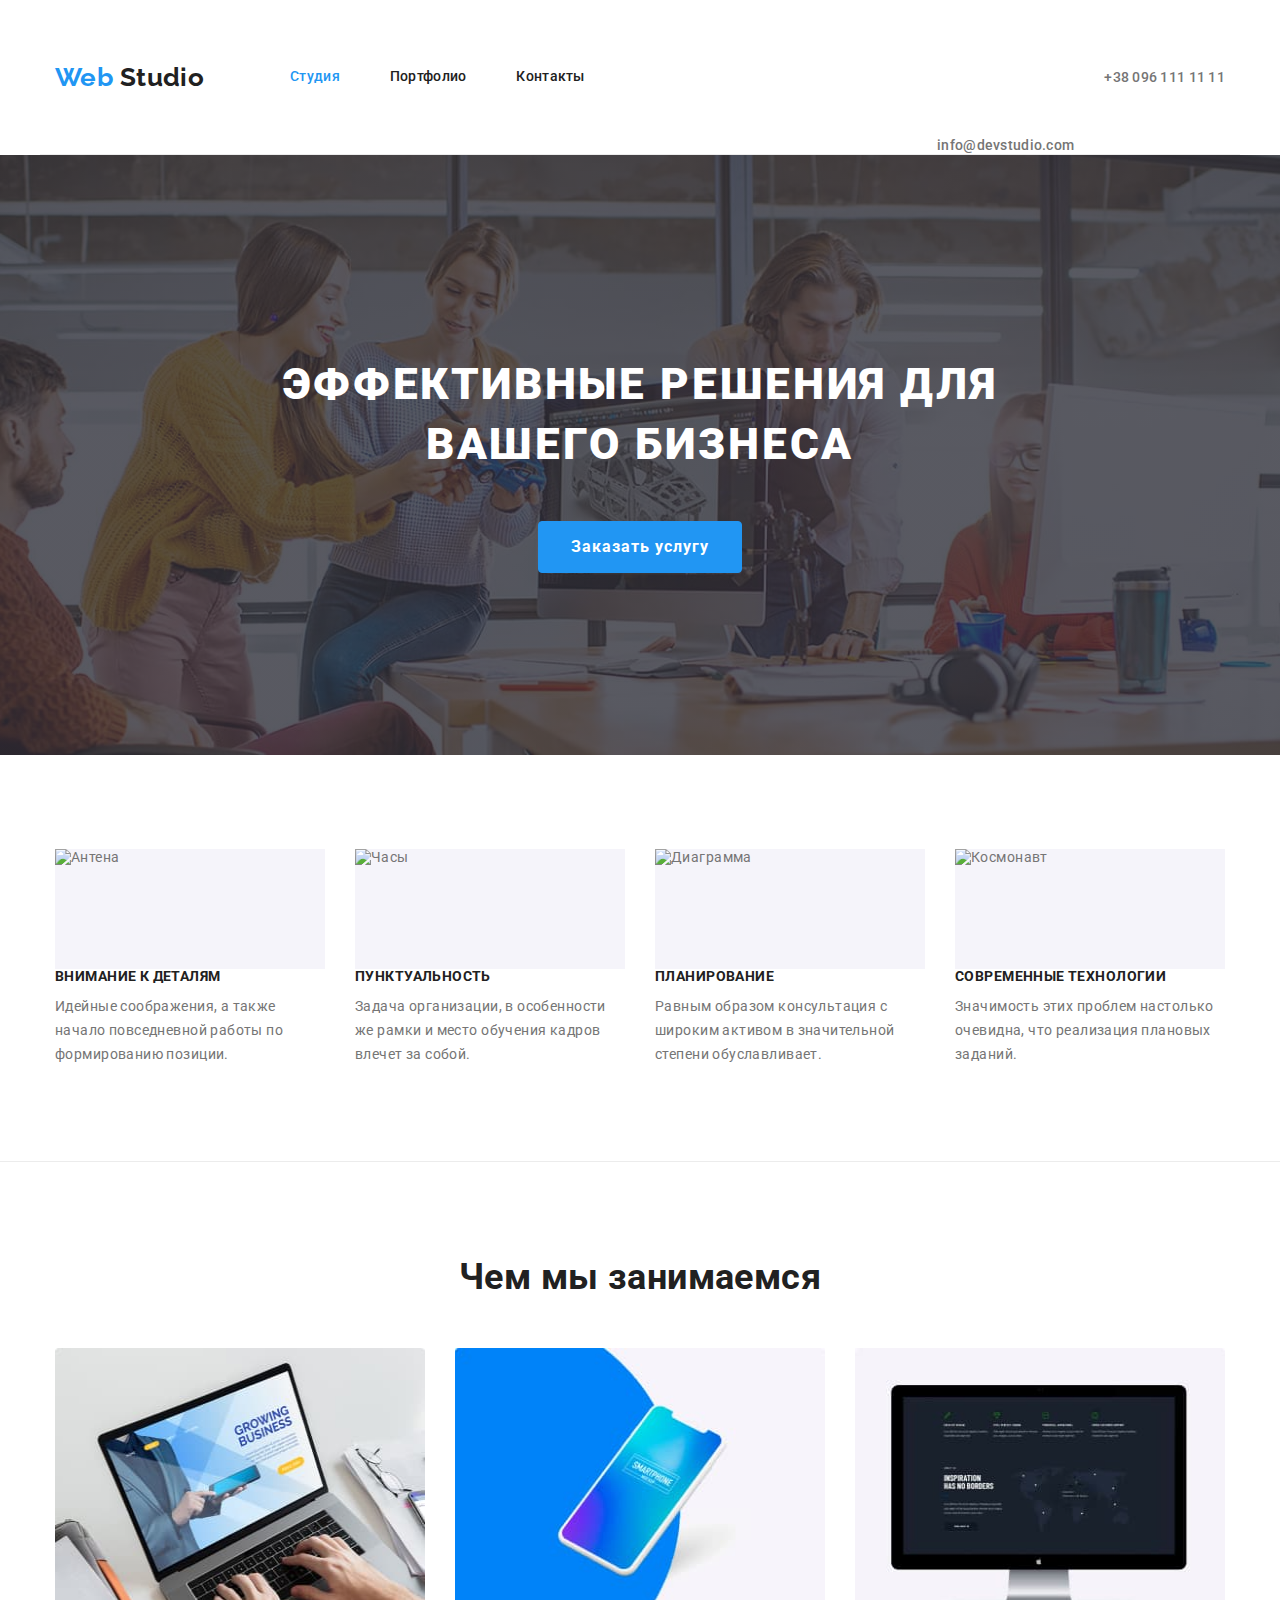
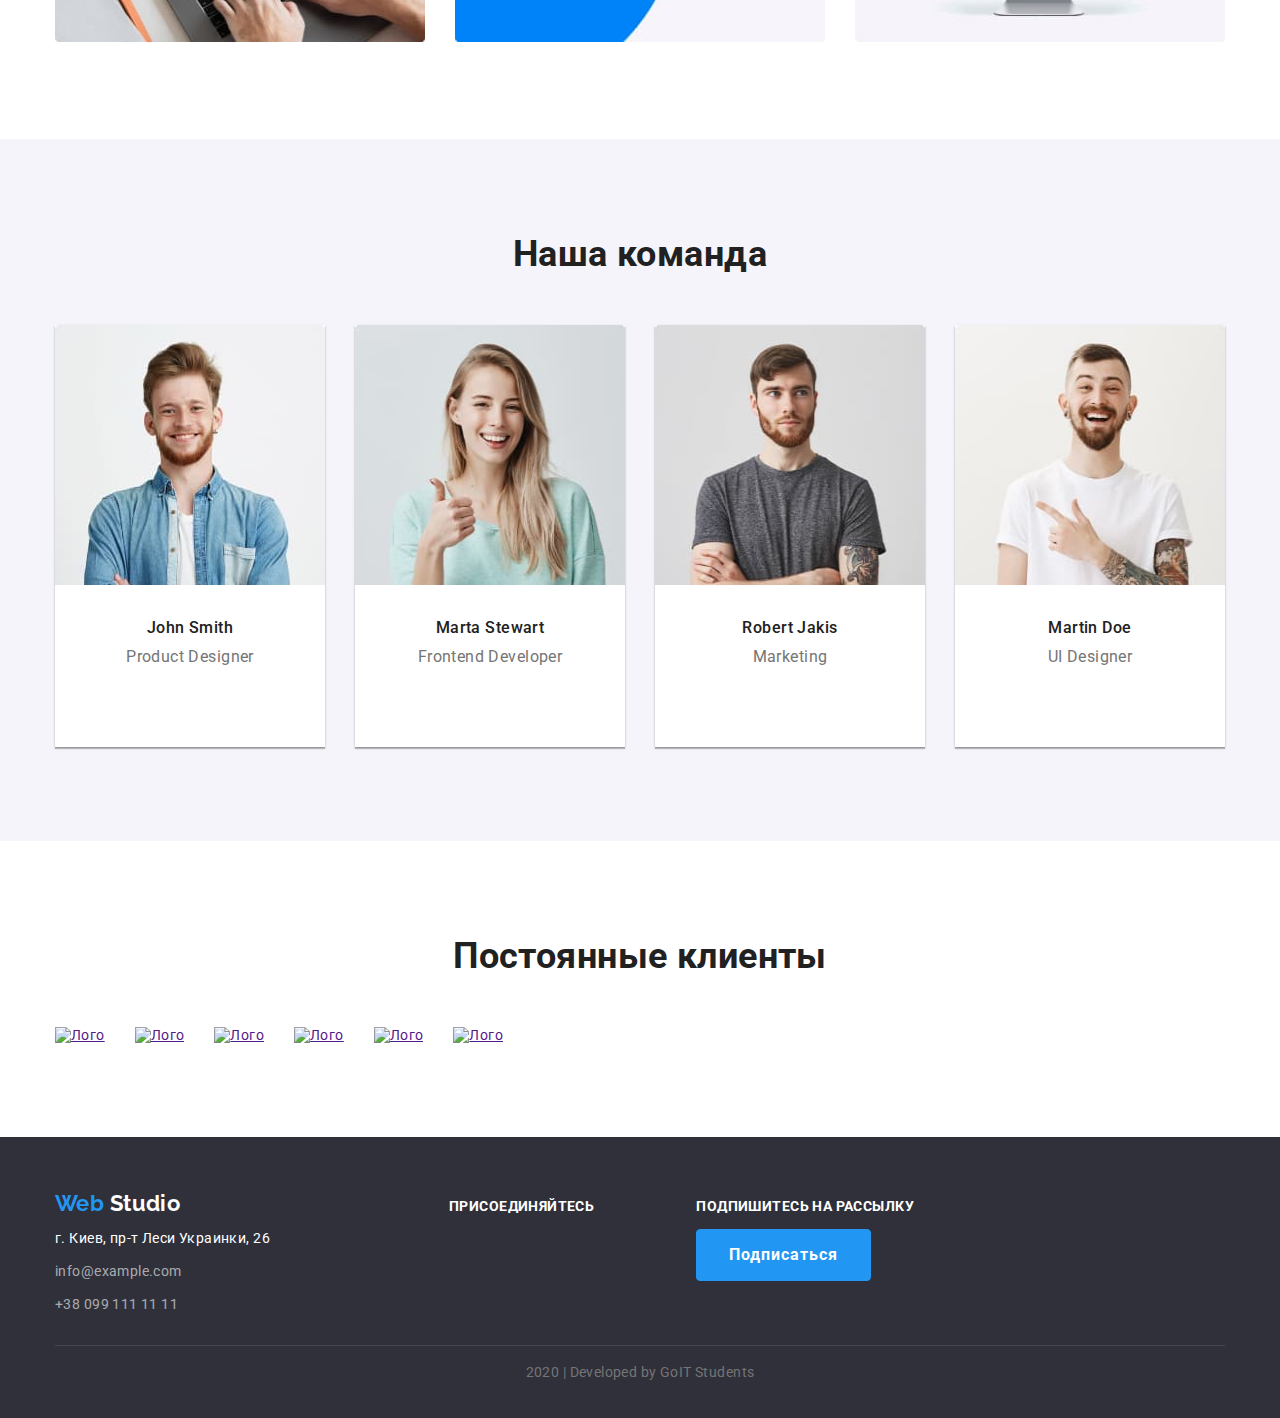
==== index.html @ cd318f15 "dead-end" ====
<!DOCTYPE html>
<html lang="ru">
  <head>
    <meta charset="UTF-8" />
    <meta name="viewport" content="width=device-width, initial-scale=1.0" />
    <title>Document</title>
    <link
      href="https://fonts.googleapis.com/css2?family=Raleway:wght@700&family=Roboto:wght@400;500;700&display=swap"
      rel="stylesheet"
    />
    <link
      rel="stylesheet"
      href="https://cdnjs.cloudflare.com/ajax/libs/modern-normalize/0.6.0/modern-normalize.min.css"
    />
    <link rel="stylesheet" href="./css/styles.css" />
  </head>
  <body>
    <!--Header-->
    <header>
      <div class="container">
        <nav class="site-nav">
          <a class="logo" href="#" lang="en"
            ><span class="logo-accent">Web</span> Studio</a
          >
          <ul class="header-list">
            <li><a href="./index.html" class="link current">Студия</a></li>
            <li><a href="./portfolio.html" class="link">Портфолио</a></li>
            <li><a href="#" class="link">Контакты</a></li>
          </ul>
        </nav>
        <ul class="header-info">
          <li>
            <svg class="info-img">
              <use href="./images/sprite#envelope"></use>
            </svg>
            <a href="mailto:info@devstudio.com" class="link-info"
              >info@devstudio.com</a
            >
          </li>
          <li>
            <a href="tel:+380961111111" class="link-info">
              +38 096 111 11 11
            </a>
          </li>
        </ul>
      </div>
    </header>
    <main>
      <!--Hero-->
      <div class="overlay">
        <section class="hero">
          <h1 class="hero-title">эффективные решения для вашего бизнеса</h1>
          <a href="#" class="button">Заказать услугу</a>
        </section>
      </div>
      <!--Advantages-->
      <section class="section border-bottom">
        <div class="container">
          <ul class="advantage-list">
            <li class="advantage-item">
              <div class="advantage-frame">
                <img
                  src="./images/antenna.svg"
                  alt="Антена"
                  class="advantage-img"
                />
              </div>
              <h3 class="advantage-title">Внимание к деталям</h3>
              <p class="advantage-text">
                Идейные соображения, а также начало повседневной работы по
                формированию позиции.
              </p>
            </li>
            <li class="advantage-item">
              <div class="advantage-frame">
                <img
                  src="./images/clock.svg"
                  alt="Часы"
                  class="advantage-img"
                />
              </div>
              <h3 class="advantage-title">Пунктуальность</h3>
              <p class="advantage-text">
                Задача организации, в особенности же рамки и место обучения
                кадров влечет за собой.
              </p>
            </li>
            <li class="advantage-item">
              <div class="advantage-frame">
                <img
                  src="./images/diagram.svg"
                  alt="Диаграмма"
                  class="advantage-img"
                />
              </div>
              <h3 class="advantage-title">Планирование</h3>
              <p class="advantage-text">
                Равным образом консультация с широким активом в значительной
                степени обуславливает.
              </p>
            </li>
            <li class="advantage-item">
              <div class="advantage-frame">
                <img
                  src="./images/astronaut.svg"
                  alt="Космонавт"
                  class="advantage-img"
                />
              </div>
              <h3 class="advantage-title">Современные технологии</h3>
              <p class="advantage-text">
                Значимость этих проблем настолько очевидна, что реализация
                плановых заданий.
              </p>
            </li>
          </ul>
        </div>
      </section>
      <!--Acivity-->
      <section class="section">
        <div class="container">
          <h2 class="activity-main-title">Чем мы занимаемся</h2>
          <ul class="activity-list">
            <li class="activity-item">
              <img
                src="./images/desktop.jpg"
                alt="Ноутбук"
                height="294"
                width="370"
              />
              <!-- <h3 class="activity-title">Десктопные приложения</h3> -->
            </li>
            <li class="activity-item">
              <img
                src="./images/mobile.jpg"
                alt="Телефон"
                height="294"
                width="370"
              />
              <!-- <h3 class="activity-title">Мобильные приложения</h3> -->
            </li>
            <li class="activity-item">
              <img
                src="./images/design.jpg"
                alt="Рабочий Стол"
                height="294"
                width="370"
              />
              <!-- <h3 class="activity-title">Дизайнерские решения</h3> -->
            </li>
          </ul>
        </div>
      </section>
      <!--Team-->
      <section class="section team">
        <div class="container">
          <h2 class="team-title">Наша команда</h2>
          <ul class="team-list">
            <li class="team-item">
              <img
                src="./images/john.jpg"
                alt="John Smith"
                height="260"
                width="278"
                class="team-img"
              />
              <h3 class="team-name">John Smith</h3>
              <p class="team-profession" lang="en">Product Designer</p>
              <ul class="social-list">
                <li class="social-item">
                  <a href="#" aria-label="Instagram"
                    ><img src="./images/instagram.svg" alt=""
                  /></a>
                </li>
                <li class="social-item">
                  <a href="#" aria-label="Twitter"
                    ><img src="./images/twitter.svg" alt=""
                  /></a>
                </li>
                <li class="social-item">
                  <a href="#" aria-label="Facebook"
                    ><img src="./images/facebook.svg" alt=""
                  /></a>
                </li>
                <li class="social-item">
                  <a href="#" aria-label="LimkedIn"
                    ><img src="./images/linkedin.svg" alt=""
                  /></a>
                </li>
              </ul>
            </li>
            <li class="team-item">
              <img
                src="./images/marta.jpg"
                alt="Marta Stewart"
                height="260"
                width="278"
                class="team-img"
              />
              <h3 class="team-name">Marta Stewart</h3>
              <p class="team-profession" lang="en">Frontend Developer</p>
              <ul class="social-list">
                <li class="social-item">
                  <a href="#" aria-label="Instagram"
                    ><img src="./images/instagram.svg" alt=""
                  /></a>
                </li>
                <li class="social-item">
                  <a href="#" aria-label="Twitter"
                    ><img src="./images/twitter.svg" alt=""
                  /></a>
                </li>
                <li class="social-item">
                  <a href="#" aria-label="Facebook"
                    ><img src="./images/facebook.svg" alt=""
                  /></a>
                </li>
                <li class="social-item">
                  <a href="#" aria-label="LimkedIn"
                    ><img src="./images/linkedin.svg" alt=""
                  /></a>
                </li>
              </ul>
            </li>
            <li class="team-item">
              <img
                src="./images/robert.jpg"
                alt="Robert Jakis"
                height="260"
                width="278"
                class="team-img"
              />
              <h3 class="team-name">Robert Jakis</h3>
              <p class="team-profession" lang="en">Marketing</p>
              <ul class="social-list">
                <li class="social-item">
                  <a href="#" aria-label="Instagram"
                    ><img src="./images/instagram.svg" alt=""
                  /></a>
                </li>
                <li class="social-item">
                  <a href="#" aria-label="Twitter"
                    ><img src="./images/twitter.svg" alt=""
                  /></a>
                </li>
                <li class="social-item">
                  <a href="#" aria-label="Facebook"
                    ><img src="./images/facebook.svg" alt=""
                  /></a>
                </li>
                <li class="social-item">
                  <a href="#" aria-label="LimkedIn"
                    ><img src="./images/linkedin.svg" alt=""
                  /></a>
                </li>
              </ul>
            </li>
            <li class="team-item">
              <img
                src="./images/martin.jpg"
                alt="Martin Doe"
                height="260"
                width="278"
                class="team-img"
              />
              <h3 class="team-name">Martin Doe</h3>
              <p class="team-profession" lang="en">UI Designer</p>
              <ul class="social-list">
                <li class="social-item">
                  <a href="#" aria-label="Instagram"
                    ><img src="./images/instagram.svg" alt=""
                  /></a>
                </li>
                <li class="social-item">
                  <a href="#" aria-label="Twitter"
                    ><img src="./images/twitter.svg" alt=""
                  /></a>
                </li>
                <li class="social-item">
                  <a href="#" aria-label="Facebook"
                    ><img src="./images/facebook.svg" alt=""
                  /></a>
                </li>
                <li class="social-item">
                  <a href="#" aria-label="LimkedIn"
                    ><img src="./images/linkedin.svg" alt=""
                  /></a>
                </li>
              </ul>
            </li>
          </ul>
        </div>
      </section>
      <!--Clients-->
      <section class="section">
        <div class="container">
          <h2 class="clients-title">Постоянные клиенты</h2>
          <ul class="client-list">
            <li class="client-item">
              <a href=""><img src="./images/client1.svg" alt="Лого" /></a>
            </li>
            <li class="client-item">
              <a href=""><img src="./images/client2.svg" alt="Лого" /></a>
            </li>
            <li class="client-item">
              <a href=""><img src="./images/client3.svg" alt="Лого" /></a>
            </li>
            <li class="client-item">
              <a href=""><img src="./images/client4.svg" alt="Лого" /></a>
            </li>
            <li class="client-item">
              <a href=""><img src="./images/client5.svg" alt="Лого" /></a>
            </li>
            <li class="client-item">
              <a href=""><img src="./images/client6.svg" alt="Лого" /></a>
            </li>
          </ul>
        </div>
      </section>
    </main>
    <!-- Footer -->
    <footer class="footer">
      <div class="container">
        <div class="footer-list">
          <div class="footer-address">
            <a class="logo-secondary" href="" lang="en"
              ><span class="logo-accent">Web</span> Studio</a
            >
            <address class="address">
              <div class="physical-address">
                г. Киев, пр-т Леси Украинки, 26
              </div>
              <div class="email-address">info@example.com</div>
              <div class="phone-address">+38 099 111 11 11</div>
            </address>
          </div>
          <div class="footer-social">
            <h3 class="social-title">присоединяйтесь</h3>
            <ul class="social-list">
              <li class="social-item">
                <a href="#" aria-label="Instagram"
                  ><img src="./images/instagram.svg" alt=""
                /></a>
              </li>
              <li class="social-item">
                <a href="#" aria-label="Twitter"
                  ><img src="./images/twitter.svg" alt=""
                /></a>
              </li>
              <li class="social-item">
                <a href="#" aria-label="Facebook"
                  ><img src="./images/facebook.svg" alt=""
                /></a>
              </li>
              <li class="social-item">
                <a href="#" aria-label="LimkedIn"
                  ><img src="./images/linkedin.svg" alt=""
                /></a>
              </li>
            </ul>
          </div>
          <div class="footer-sign">
            <p class="social-title">Подпишитесь на рассылку</p>
            <a href="#" class="button">Подписаться</a>
          </div>
        </div>
        <p>2020 | Developed by GoIT Students</p>
      </div>
    </footer>
  </body>
</html>
---- css/styles.css ----
:root {
  --primary-text-color: #757575;
  --main-title-color: #212121;
  --accent-text-color: #2196f3;
}
body {
  color: var(--primary-text-color);
  background-color: #ffffff;
  font-family: Roboto;
  font-size: 14px;
  font-weight: 400;
  letter-spacing: 0.03em;
}
ul {
  list-style: none;
  padding: 0;
  margin: 0;
}
.container {
  width: 1200px;
  padding: 0 15px;
  margin: 0 auto;
  text-align: center;
}
.section.border-bottom {
  border-bottom: 1px solid #ececec;
}
.section {
  padding-bottom: 94px;
  padding-top: 94px;
}
/* logo */
.logo {
  margin-right: 86px;
  color: var(--main-title-color);
  text-decoration: none;
  font-family: Raleway;
  font-weight: 700;
  font-size: 26px;
  line-height: 1.19;
}
.logo-secondary {
  display: block;
  margin-bottom: 10px;
  color: #ffffff;
  text-decoration: none;
  font-family: Raleway;
  font-weight: 700;
  font-size: 22px;
  line-height: 1.18;
}
.logo-accent {
  color: #2196f3;
}
/* header */
header .container {
  display: flex;
}
.site-nav {
  display: flex;
  align-items: center;
  margin-right: auto;
}
.header-list {
  display: flex;
}
.header-list li:not(:last-child) {
  margin-right: 50px;
}
.header-info {
  display: flex;
  align-items: center;
}
.header-info li:not(:last-child) {
  margin-right: 30px;
}
.info-img {
  margin-right: 10px;
}
header .link {
  display: block;
  padding: 32px 0;
  font-family: inherit;
  font-weight: 500;
  line-height: 1.14;
  letter-spacing: 0.02em;
  color: var(--main-title-color);
  text-decoration: none;
}
header .link.current {
  color: var(--accent-text-color);
}
header .link-info {
  font-family: inherit;
  font-weight: 500;
  line-height: 1.14;
  letter-spacing: 0.02em;
  color: var(--primary-text-color);
  text-decoration: none;
}
header .link:hover,
header .link:focus {
  color: var(--accent-text-color);
}
header .link-info:hover,
header .link-info:focus {
  color: var(--accent-text-color);
}
header .container {
  border-bottom: 1px solid #ececec;
}
/* footer */
.footer {
  background-color: #2f303a;
}
footer .container {
  padding-bottom: 24px;
}
.footer-list {
  display: flex;
  text-align: start;
  align-items: baseline;
  border-bottom: 1px solid rgba(255, 255, 255, 0.1);
  padding: 48px 0px 28px;
  margin-bottom: 18px;
}
.address {
  display: block;
  font-style: normal;
  font-weight: 400;
  line-height: 1.71;
  letter-spacing: 0.03em;
  color: rgba(255, 255, 255, 0.6);
}
.physical-address {
  margin-bottom: 9px;
  margin-right: 179px;
  color: #ffffff;
}
.footer-social {
  margin-right: 102px;
}
.social-title {
  font-weight: 700;
  font-size: 14px;
  line-height: 1.14;
  text-transform: uppercase;
  color: #ffffff;
}
.email-address {
  margin-bottom: 9px;
}
.social-list {
  display: flex;
  justify-content: center;
}
.social-item:not(:last-child) {
  margin-right: 10px;
}
/* Studio-page */
/* hero */
.hero {
  text-align: center;
  padding: 200px 237px;
  /* max-width: 1600px;
  height: 600px;
  background-image: linear-gradient(
      rgba(47, 48, 58, 0.8),
      rgba(47, 48, 58, 0.8)
    ),
    url('../images/hero.jpg');
  background-repeat: no-repeat;
  background-position: center;
  background-size: cover; */
}
.overlay {
  max-width: 1600px;
  height: 600px;
  background-image: linear-gradient(
      rgba(47, 48, 58, 0.8),
      rgba(47, 48, 58, 0.8)
    ),
    url('../images/hero.jpg');
  background-repeat: no-repeat;
  background-position: center;
  background-size: cover;
}
.hero-title {
  margin-top: 0;
  margin-bottom: 46px;
  font-weight: 900;
  font-size: 44px;
  line-height: 1.36;
  letter-spacing: 0.06em;
  text-transform: uppercase;
  color: #ffffff;
}
.button {
  display: inline-block;
  border-radius: 4px;
  padding: 10px 32px;

  color: #ffffff;
  background-color: var(--accent-text-color);
  border: 1px solid #2196f3;

  font-weight: 700;
  font-size: 16px;
  line-height: 30px;
  text-align: center;
  letter-spacing: 0.06em;
  text-decoration: none;
}
.button:hover,
.button:focus {
  color: var(--accent-text-color);
  background-color: #ffffff;
}
/* advantages */
.advantage-list {
  display: flex;
}
.advantage-item {
  width: calc((100%-90px) / 4);
  text-align: start;
}
.advantage-item:not(:last-child) {
  margin-right: 30px;
}
.advantage-frame {
  width: 270px;
  height: 120px;
  background: #f5f4fa;
}
.advantage-img {
  display: inline-block;
  margin-bottom: 30px;
}
.advantage-title {
  margin-top: 0;
  margin-bottom: 10px;

  font-weight: 700;
  font-size: inherit;
  line-height: 1.14;
  text-transform: uppercase;
  color: var(--main-title-color);
}
.advantage-text {
  margin-top: 0;
  margin-bottom: 0;
  line-height: 1.71;
}
.activity-main-title {
  margin-top: 0;
  margin-bottom: 50px;
  font-weight: 700;
  font-size: 36px;
  line-height: 1.17;
  text-align: center;
  color: var(--main-title-color);
}
.activity-list {
  display: flex;
}
.activity-item:not(:last-child) {
  margin-right: 30px;
}
/* .activity-title {
  font-weight: 700;
  font-size: inherit;
  line-height: 1.14;
  text-align: center;
  text-transform: uppercase;
  color: #ffffff;
} */
/* team */
.section.team {
  background-color: #f5f4fa;
}
.team-title {
  margin-top: 0;
  margin-bottom: 50px;
  font-weight: 700;
  font-size: 36px;
  line-height: 1.17;
  text-align: center;
  color: var(--main-title-color);
}
.team-list {
  display: flex;
}
.team-item {
  width: 270px;
  height: 422px;
  background: #ffffff;
  box-shadow: 0px 2px 1px rgba(0, 0, 0, 0.2), 0px 1px 1px rgba(0, 0, 0, 0.14),
    0px 1px 3px rgba(0, 0, 0, 0.12);
}
.team-item:not(:last-child) {
  margin-right: 30px;
}
.team-img {
  width: 270px;
  display: inline-block;
  margin-bottom: 30px;
}

.team-name {
  margin-top: 0;
  margin-bottom: 10px;
  font-weight: 500;
  font-size: 16px;
  line-height: 1.19;
  color: var(--main-title-color);
}
.team-profession {
  margin-top: 0;
  margin-bottom: 16px;
  font-size: 16px;
  line-height: 1.19;
}
/* clients */
.clients-title {
  margin-top: 0;
  margin-bottom: 50px;
  font-size: 36px;
  line-height: 1.17;
  text-align: center;
  color: var(--main-title-color);
}
.client-list {
  display: flex;
}
.client-item:not(:last-child) {
  margin-right: 30px;
}
/* Portfolio-page */
.buttons {
  margin-bottom: 50px;
}
.project-list {
  display: flex;
  flex-wrap: wrap;
}
.project-item {
  width: 370px;
  height: 404px;
  border: 1px solid #eeeeee;
  border-radius: 5px;
  box-shadow: 1px 4px 6px rgba(0, 0, 0, 0.16), 0px 4px 4px rgba(0, 0, 0, 0.06),
    0px 1px 1px rgba(0, 0, 0, 0.12);
}
.project-item:not(:nth-child(3n)) {
  margin-right: 30px;
}
.project-item:not(:nth-last-child(-n + 3)) {
  margin-bottom: 30px;
}
.filter-button {
  font-weight: 500;
  font-size: 16px;
  line-height: 1.63;
  text-align: center;
  color: var(--main-title-color);
}
.project-item a {
  text-decoration: none;
}
.project-img {
  margin-bottom: 20px;
  width: 370px;
}
.project-name {
  margin-top: 0;
  margin-bottom: 4px;
  font-weight: 700;
  font-size: 18px;
  line-height: 2;
  letter-spacing: 0.06em;
  color: var(--main-title-color);
}
.project-class {
  margin-top: 0;
  margin-bottom: 20px;
  font-size: 16px;
  line-height: 1.88;
}
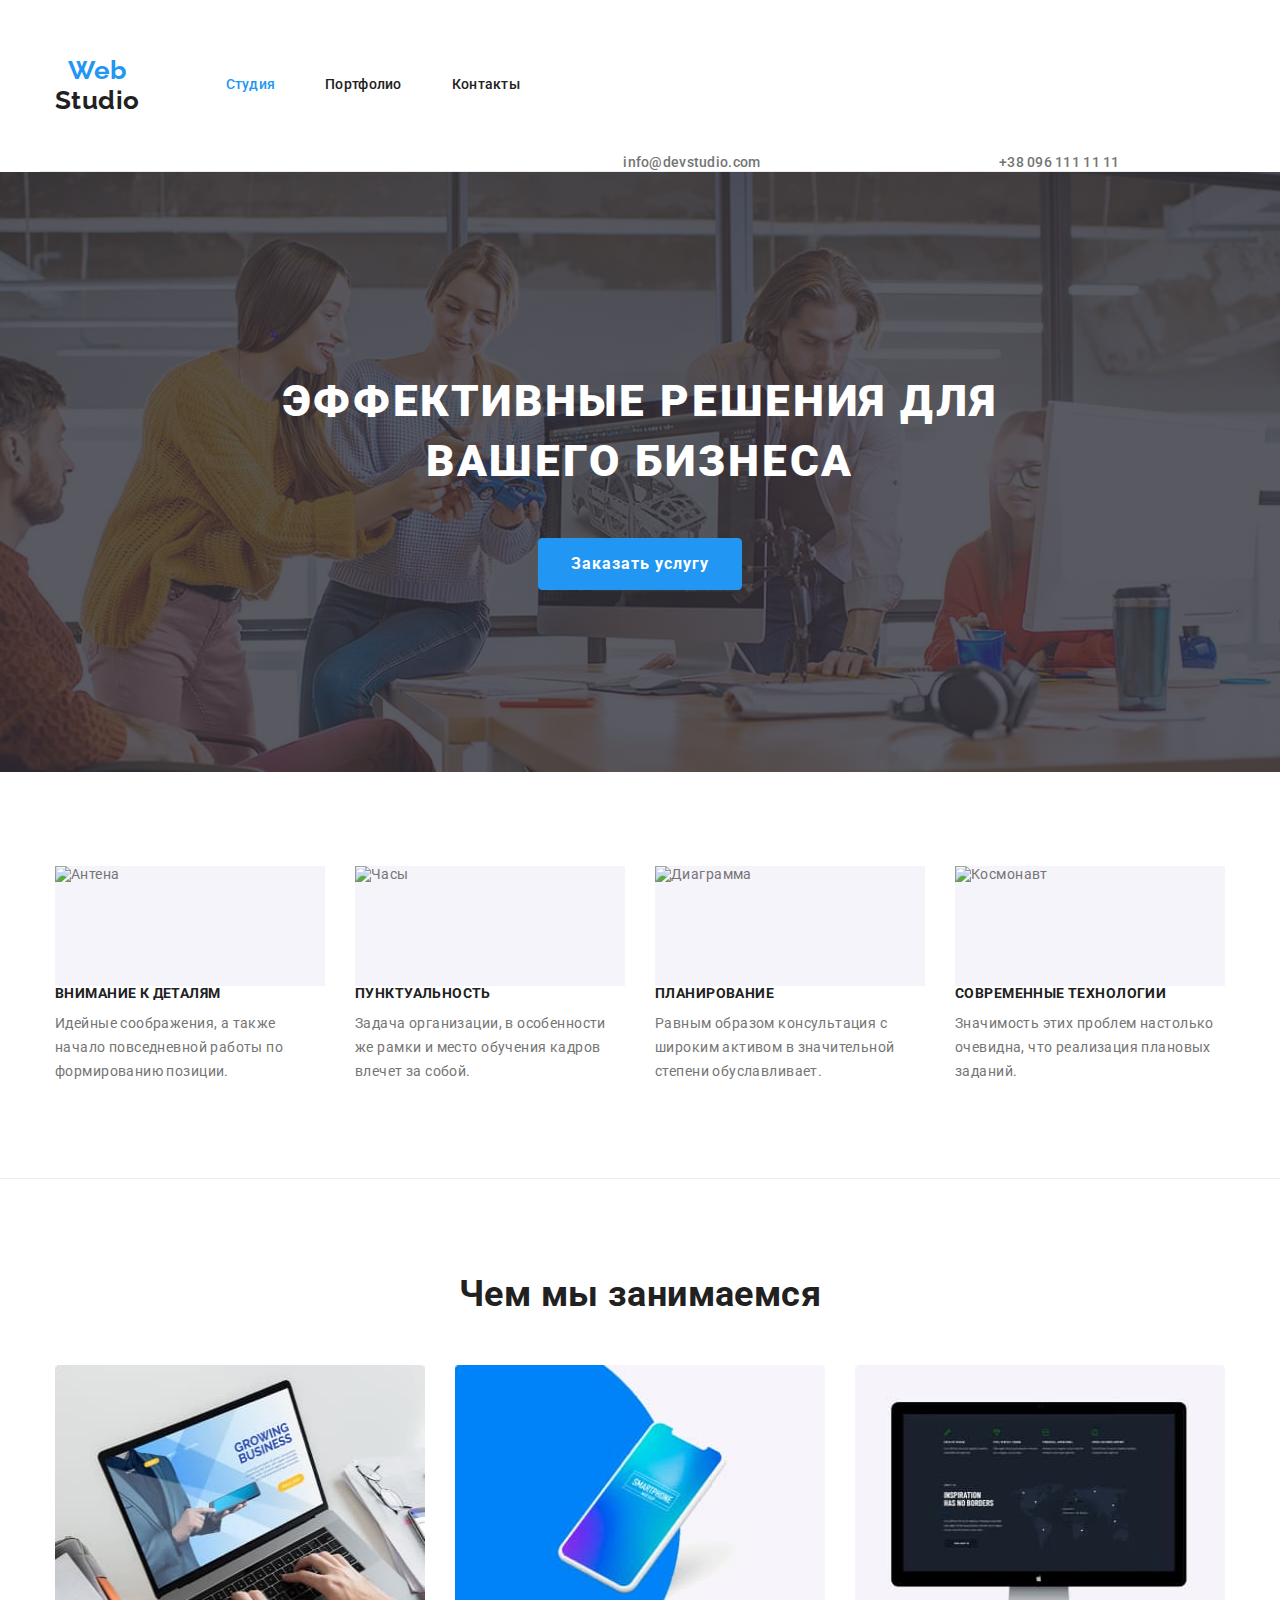
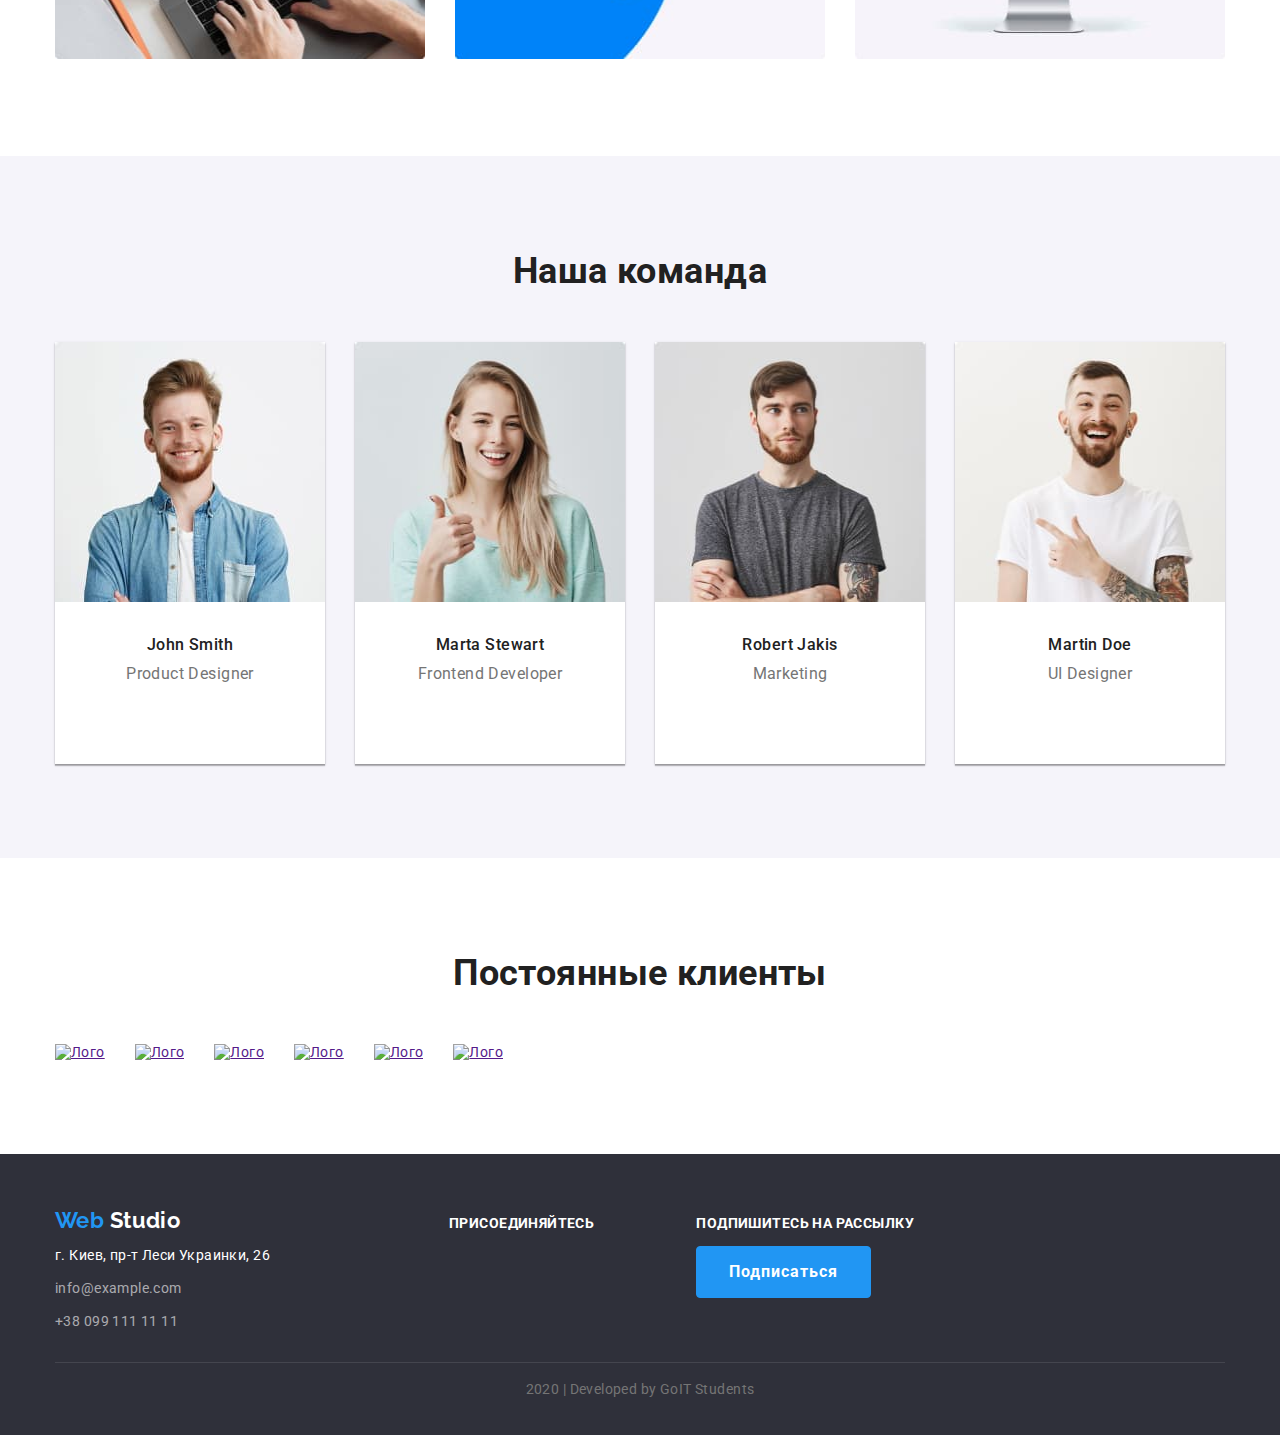
==== commit adc2509f: "Update index.html" ====
--- a/index.html
+++ b/index.html
@@ -30,15 +30,18 @@
         </nav>
         <ul class="header-info">
           <li>
-            <svg class="info-img">
-              <use href="./images/sprite#envelope"></use>
-            </svg>
             <a href="mailto:info@devstudio.com" class="link-info"
-              >info@devstudio.com</a
+              ><svg class="info-img">
+                <use href="./images/sprite#envelope"></use>
+              </svg>
+              info@devstudio.com</a
             >
           </li>
           <li>
             <a href="tel:+380961111111" class="link-info">
+              <svg class="info-img">
+                <use href="./images/sprite#smartphone"></use>
+              </svg>
               +38 096 111 11 11
             </a>
           </li>
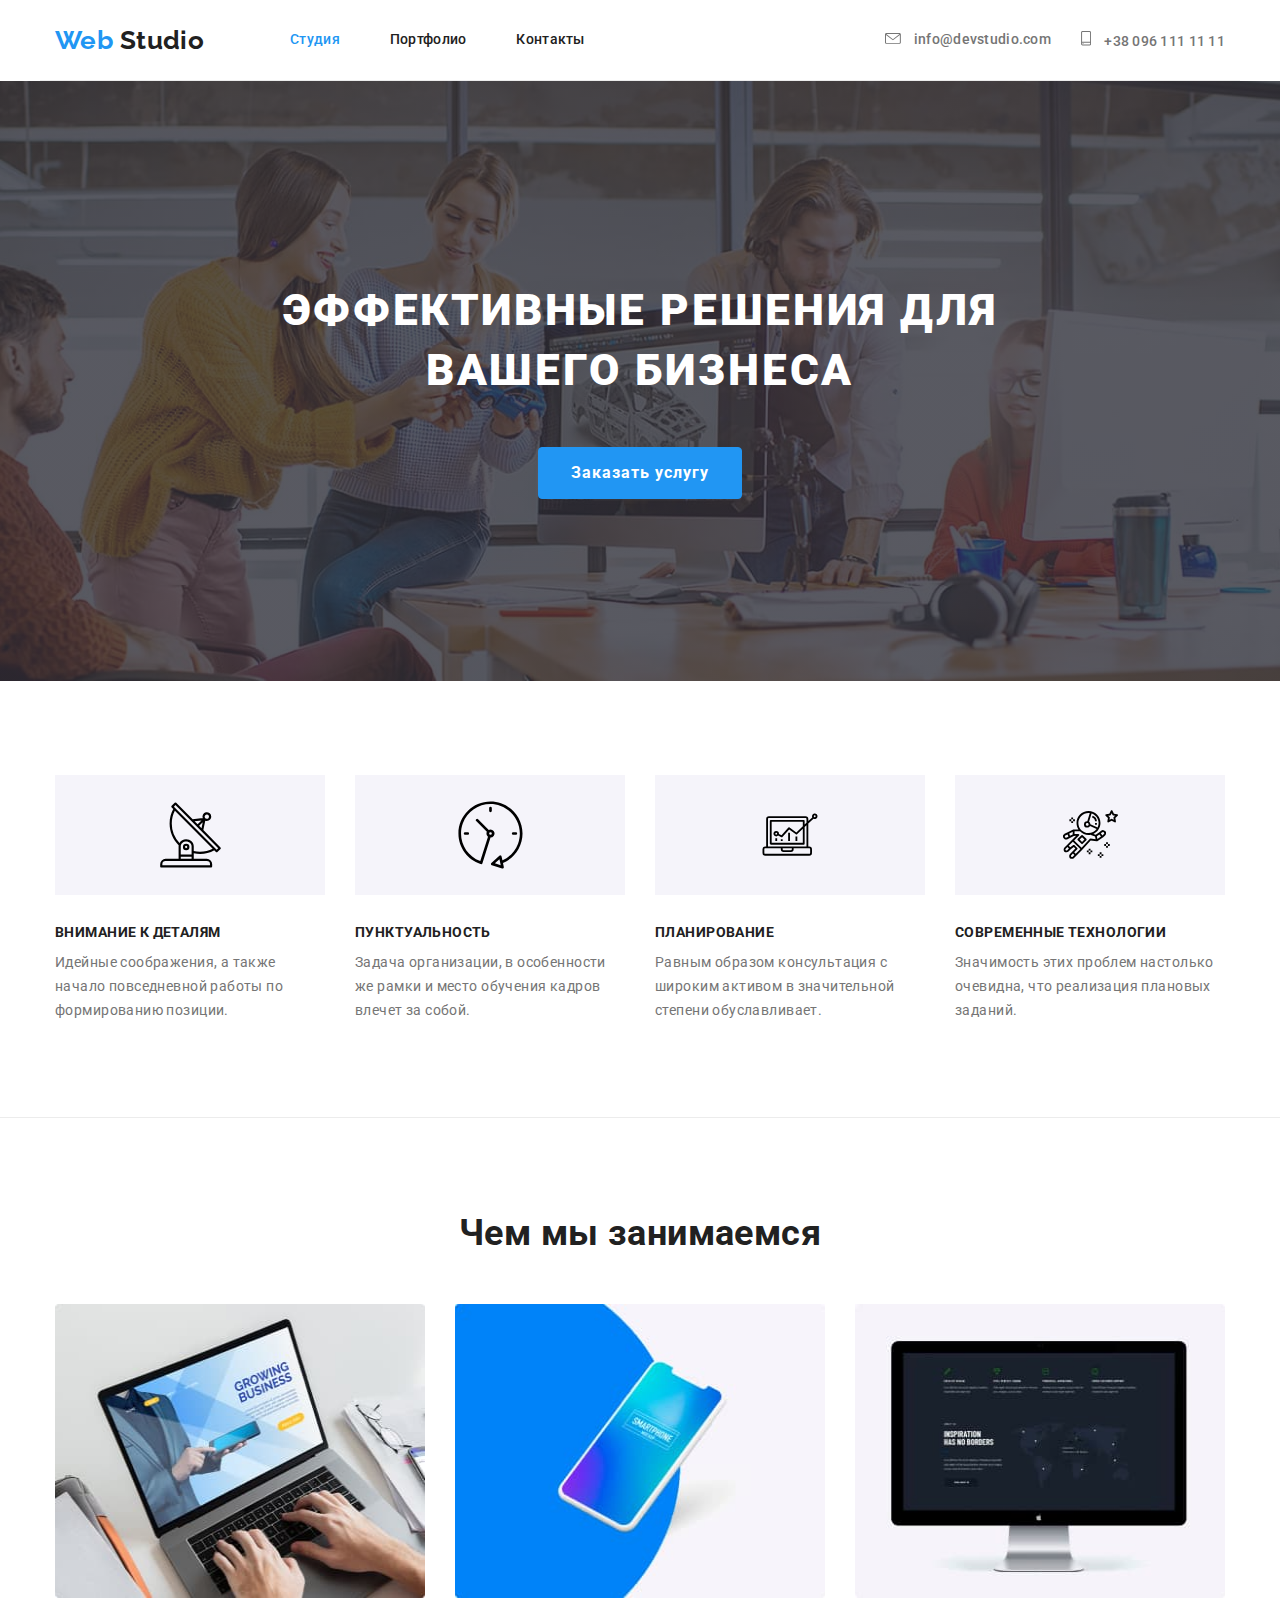
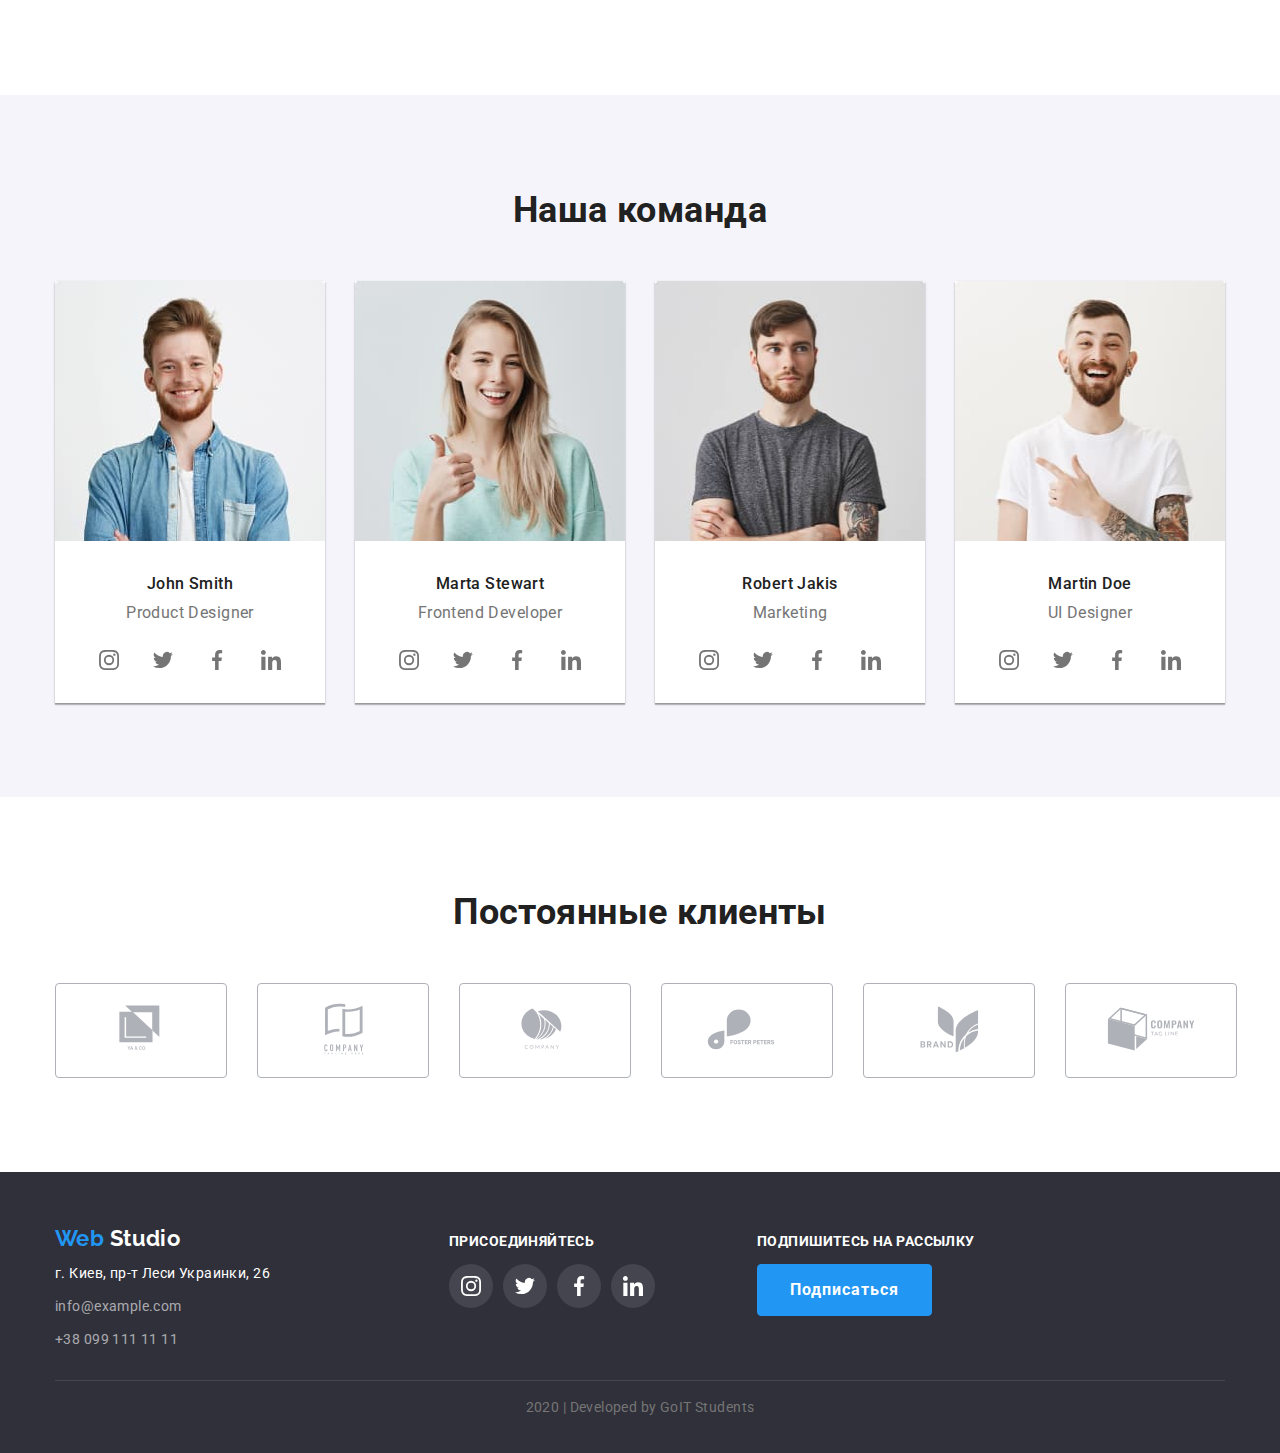
==== commit ad0c340a: "Draft1" ====
--- a/index.html
+++ b/index.html
@@ -31,16 +31,16 @@
         <ul class="header-info">
           <li>
             <a href="mailto:info@devstudio.com" class="link-info"
-              ><svg class="info-img">
-                <use href="./images/sprite#envelope"></use>
+              ><svg class="info-img" width="16" height="11">
+                <use href="./images/sprite.svg#envelope"></use>
               </svg>
               info@devstudio.com</a
             >
           </li>
           <li>
             <a href="tel:+380961111111" class="link-info">
-              <svg class="info-img">
-                <use href="./images/sprite#smartphone"></use>
+              <svg class="info-img" width="10" height="15">
+                <use href="./images/sprite.svg#smartphone"></use>
               </svg>
               +38 096 111 11 11
             </a>
@@ -50,23 +50,21 @@
     </header>
     <main>
       <!--Hero-->
-      <div class="overlay">
-        <section class="hero">
+      <section class="hero">
+        <div class="overlay">
           <h1 class="hero-title">эффективные решения для вашего бизнеса</h1>
           <a href="#" class="button">Заказать услугу</a>
-        </section>
-      </div>
+        </div>
+      </section>
       <!--Advantages-->
       <section class="section border-bottom">
         <div class="container">
           <ul class="advantage-list">
             <li class="advantage-item">
               <div class="advantage-frame">
-                <img
-                  src="./images/antenna.svg"
-                  alt="Антена"
-                  class="advantage-img"
-                />
+                <svg class="advantage-img" width="65" height="70">
+                  <use href="./images/sprite.svg#antenna"></use>
+                </svg>
               </div>
               <h3 class="advantage-title">Внимание к деталям</h3>
               <p class="advantage-text">
@@ -76,11 +74,9 @@
             </li>
             <li class="advantage-item">
               <div class="advantage-frame">
-                <img
-                  src="./images/clock.svg"
-                  alt="Часы"
-                  class="advantage-img"
-                />
+                <svg class="advantage-img" width="67" height="70">
+                  <use href="./images/sprite.svg#clock"></use>
+                </svg>
               </div>
               <h3 class="advantage-title">Пунктуальность</h3>
               <p class="advantage-text">
@@ -90,11 +86,9 @@
             </li>
             <li class="advantage-item">
               <div class="advantage-frame">
-                <img
-                  src="./images/diagram.svg"
-                  alt="Диаграмма"
-                  class="advantage-img"
-                />
+                <svg class="advantage-img" width="70" height="55">
+                  <use href="./images/sprite.svg#diagram"></use>
+                </svg>
               </div>
               <h3 class="advantage-title">Планирование</h3>
               <p class="advantage-text">
@@ -104,11 +98,9 @@
             </li>
             <li class="advantage-item">
               <div class="advantage-frame">
-                <img
-                  src="./images/astronaut.svg"
-                  alt="Космонавт"
-                  class="advantage-img"
-                />
+                <svg class="advantage-img" width="55" height="61">
+                  <use href="./images/sprite.svg#astronaut"></use>
+                </svg>
               </div>
               <h3 class="advantage-title">Современные технологии</h3>
               <p class="advantage-text">
@@ -171,24 +163,32 @@
               <p class="team-profession" lang="en">Product Designer</p>
               <ul class="social-list">
                 <li class="social-item">
-                  <a href="#" aria-label="Instagram"
-                    ><img src="./images/instagram.svg" alt=""
-                  /></a>
-                </li>
-                <li class="social-item">
-                  <a href="#" aria-label="Twitter"
-                    ><img src="./images/twitter.svg" alt=""
-                  /></a>
-                </li>
-                <li class="social-item">
-                  <a href="#" aria-label="Facebook"
-                    ><img src="./images/facebook.svg" alt=""
-                  /></a>
+                  <a href="#" aria-label="Instagram">
+                    <svg class="social-img" width="44" height="44">
+                      <use href="./images/sprite.svg#instagram"></use>
+                    </svg>
+                  </a>
+                </li>
+                <li class="social-item">
+                  <a href="#" aria-label="Twitter">
+                    <svg class="social-img" width="44" height="44">
+                      <use href="./images/sprite.svg#twitter"></use>
+                    </svg>
+                  </a>
+                </li>
+                <li class="social-item">
+                  <a href="#" aria-label="Facebook">
+                    <svg class="social-img" width="44" height="44">
+                      <use href="./images/sprite.svg#facebook"></use>
+                    </svg>
+                  </a>
                 </li>
                 <li class="social-item">
                   <a href="#" aria-label="LimkedIn"
-                    ><img src="./images/linkedin.svg" alt=""
-                  /></a>
+                    ><svg class="social-img" width="44" height="44">
+                      <use href="./images/sprite.svg#linkedin"></use>
+                    </svg>
+                  </a>
                 </li>
               </ul>
             </li>
@@ -204,24 +204,32 @@
               <p class="team-profession" lang="en">Frontend Developer</p>
               <ul class="social-list">
                 <li class="social-item">
-                  <a href="#" aria-label="Instagram"
-                    ><img src="./images/instagram.svg" alt=""
-                  /></a>
-                </li>
-                <li class="social-item">
-                  <a href="#" aria-label="Twitter"
-                    ><img src="./images/twitter.svg" alt=""
-                  /></a>
-                </li>
-                <li class="social-item">
-                  <a href="#" aria-label="Facebook"
-                    ><img src="./images/facebook.svg" alt=""
-                  /></a>
+                  <a href="#" aria-label="Instagram">
+                    <svg class="social-img" width="44" height="44">
+                      <use href="./images/sprite.svg#instagram"></use>
+                    </svg>
+                  </a>
+                </li>
+                <li class="social-item">
+                  <a href="#" aria-label="Twitter">
+                    <svg class="social-img" width="44" height="44">
+                      <use href="./images/sprite.svg#twitter"></use>
+                    </svg>
+                  </a>
+                </li>
+                <li class="social-item">
+                  <a href="#" aria-label="Facebook">
+                    <svg class="social-img" width="44" height="44">
+                      <use href="./images/sprite.svg#facebook"></use>
+                    </svg>
+                  </a>
                 </li>
                 <li class="social-item">
                   <a href="#" aria-label="LimkedIn"
-                    ><img src="./images/linkedin.svg" alt=""
-                  /></a>
+                    ><svg class="social-img" width="44" height="44">
+                      <use href="./images/sprite.svg#linkedin"></use>
+                    </svg>
+                  </a>
                 </li>
               </ul>
             </li>
@@ -237,24 +245,32 @@
               <p class="team-profession" lang="en">Marketing</p>
               <ul class="social-list">
                 <li class="social-item">
-                  <a href="#" aria-label="Instagram"
-                    ><img src="./images/instagram.svg" alt=""
-                  /></a>
-                </li>
-                <li class="social-item">
-                  <a href="#" aria-label="Twitter"
-                    ><img src="./images/twitter.svg" alt=""
-                  /></a>
-                </li>
-                <li class="social-item">
-                  <a href="#" aria-label="Facebook"
-                    ><img src="./images/facebook.svg" alt=""
-                  /></a>
+                  <a href="#" aria-label="Instagram">
+                    <svg class="social-img" width="44" height="44">
+                      <use href="./images/sprite.svg#instagram"></use>
+                    </svg>
+                  </a>
+                </li>
+                <li class="social-item">
+                  <a href="#" aria-label="Twitter">
+                    <svg class="social-img" width="44" height="44">
+                      <use href="./images/sprite.svg#twitter"></use>
+                    </svg>
+                  </a>
+                </li>
+                <li class="social-item">
+                  <a href="#" aria-label="Facebook">
+                    <svg class="social-img" width="44" height="44">
+                      <use href="./images/sprite.svg#facebook"></use>
+                    </svg>
+                  </a>
                 </li>
                 <li class="social-item">
                   <a href="#" aria-label="LimkedIn"
-                    ><img src="./images/linkedin.svg" alt=""
-                  /></a>
+                    ><svg class="social-img" width="44" height="44">
+                      <use href="./images/sprite.svg#linkedin"></use>
+                    </svg>
+                  </a>
                 </li>
               </ul>
             </li>
@@ -270,24 +286,32 @@
               <p class="team-profession" lang="en">UI Designer</p>
               <ul class="social-list">
                 <li class="social-item">
-                  <a href="#" aria-label="Instagram"
-                    ><img src="./images/instagram.svg" alt=""
-                  /></a>
-                </li>
-                <li class="social-item">
-                  <a href="#" aria-label="Twitter"
-                    ><img src="./images/twitter.svg" alt=""
-                  /></a>
-                </li>
-                <li class="social-item">
-                  <a href="#" aria-label="Facebook"
-                    ><img src="./images/facebook.svg" alt=""
-                  /></a>
+                  <a href="#" aria-label="Instagram">
+                    <svg class="social-img" width="44" height="44">
+                      <use href="./images/sprite.svg#instagram"></use>
+                    </svg>
+                  </a>
+                </li>
+                <li class="social-item">
+                  <a href="#" aria-label="Twitter">
+                    <svg class="social-img" width="44" height="44">
+                      <use href="./images/sprite.svg#twitter"></use>
+                    </svg>
+                  </a>
+                </li>
+                <li class="social-item">
+                  <a href="#" aria-label="Facebook">
+                    <svg class="social-img" width="44" height="44">
+                      <use href="./images/sprite.svg#facebook"></use>
+                    </svg>
+                  </a>
                 </li>
                 <li class="social-item">
                   <a href="#" aria-label="LimkedIn"
-                    ><img src="./images/linkedin.svg" alt=""
-                  /></a>
+                    ><svg class="social-img" width="44" height="44">
+                      <use href="./images/sprite.svg#linkedin"></use>
+                    </svg>
+                  </a>
                 </li>
               </ul>
             </li>
@@ -300,22 +324,46 @@
           <h2 class="clients-title">Постоянные клиенты</h2>
           <ul class="client-list">
             <li class="client-item">
-              <a href=""><img src="./images/client1.svg" alt="Лого" /></a>
-            </li>
-            <li class="client-item">
-              <a href=""><img src="./images/client2.svg" alt="Лого" /></a>
-            </li>
-            <li class="client-item">
-              <a href=""><img src="./images/client3.svg" alt="Лого" /></a>
-            </li>
-            <li class="client-item">
-              <a href=""><img src="./images/client4.svg" alt="Лого" /></a>
-            </li>
-            <li class="client-item">
-              <a href=""><img src="./images/client5.svg" alt="Лого" /></a>
-            </li>
-            <li class="client-item">
-              <a href=""><img src="./images/client6.svg" alt="Лого" /></a>
+              <a href=""
+                ><svg class="client-img" width="170" height="90">
+                  <use href="./images/sprite.svg#client1"></use>
+                </svg>
+              </a>
+            </li>
+            <li class="client-item">
+              <a href=""
+                ><svg class="client-img" width="170" height="90">
+                  <use href="./images/sprite.svg#client2"></use>
+                </svg>
+              </a>
+            </li>
+            <li class="client-item">
+              <a href=""
+                ><svg class="client-img" width="170" height="90">
+                  <use href="./images/sprite.svg#client3"></use>
+                </svg>
+              </a>
+            </li>
+            <li class="client-item">
+              <a href=""
+                ><svg class="client-img" width="170" height="90">
+                  <use href="./images/sprite.svg#client4"></use>
+                </svg>
+              </a>
+            </li>
+            <li class="client-item">
+              <a href=""
+                ><svg class="client-img" width="170" height="90">
+                  <use href="./images/sprite.svg#client5"></use>
+                </svg>
+              </a>
+            </li>
+            <li class="client-item">
+              <a href=""
+                ><svg class="client-img" width="170" height="90">
+                  <use href="./images/sprite.svg#client6"></use>
+                </svg>
+              </a>
             </li>
           </ul>
         </div>
@@ -338,27 +386,35 @@
             </address>
           </div>
           <div class="footer-social">
-            <h3 class="social-title">присоединяйтесь</h3>
+            <p class="social-title">присоединяйтесь</p>
             <ul class="social-list">
               <li class="social-item">
-                <a href="#" aria-label="Instagram"
-                  ><img src="./images/instagram.svg" alt=""
-                /></a>
+                <a href="#" aria-label="Instagram">
+                  <svg class="social-img" width="44" height="44">
+                    <use href="./images/sprite.svg#instagram"></use>
+                  </svg>
+                </a>
               </li>
               <li class="social-item">
-                <a href="#" aria-label="Twitter"
-                  ><img src="./images/twitter.svg" alt=""
-                /></a>
+                <a href="#" aria-label="Twitter">
+                  <svg class="social-img" width="44" height="44">
+                    <use href="./images/sprite.svg#twitter"></use>
+                  </svg>
+                </a>
               </li>
               <li class="social-item">
-                <a href="#" aria-label="Facebook"
-                  ><img src="./images/facebook.svg" alt=""
-                /></a>
+                <a href="#" aria-label="Facebook">
+                  <svg class="social-img" width="44" height="44">
+                    <use href="./images/sprite.svg#facebook"></use>
+                  </svg>
+                </a>
               </li>
               <li class="social-item">
                 <a href="#" aria-label="LimkedIn"
-                  ><img src="./images/linkedin.svg" alt=""
-                /></a>
+                  ><svg class="social-img" width="44" height="44">
+                    <use href="./images/sprite.svg#linkedin"></use>
+                  </svg>
+                </a>
               </li>
             </ul>
           </div>
--- a/css/styles.css
+++ b/css/styles.css
@@ -74,8 +74,13 @@
 .header-info li:not(:last-child) {
   margin-right: 30px;
 }
+.header-info li {
+  display: flex;
+  align-items: center;
+}
 .info-img {
   margin-right: 10px;
+  fill: currentColor;
 }
 header .link {
   display: block;
@@ -147,6 +152,11 @@
   text-transform: uppercase;
   color: #ffffff;
 }
+.footer-social .social-img {
+  fill: #ffffff;
+  background-color: rgba(255, 255, 255, 0.1);
+  border-radius: 50%;
+}
 .email-address {
   margin-bottom: 9px;
 }
@@ -161,21 +171,13 @@
 /* hero */
 .hero {
   text-align: center;
-  padding: 200px 237px;
-  /* max-width: 1600px;
-  height: 600px;
-  background-image: linear-gradient(
-      rgba(47, 48, 58, 0.8),
-      rgba(47, 48, 58, 0.8)
-    ),
-    url('../images/hero.jpg');
-  background-repeat: no-repeat;
-  background-position: center;
-  background-size: cover; */
+  display: flex;
+  justify-content: center;
 }
 .overlay {
   max-width: 1600px;
   height: 600px;
+  padding: 200px 237px;
   background-image: linear-gradient(
       rgba(47, 48, 58, 0.8),
       rgba(47, 48, 58, 0.8)
@@ -228,13 +230,16 @@
   margin-right: 30px;
 }
 .advantage-frame {
+  display: flex;
+  margin-bottom: 30px;
   width: 270px;
   height: 120px;
   background: #f5f4fa;
+  justify-content: center;
+  align-items: center;
 }
 .advantage-img {
   display: inline-block;
-  margin-bottom: 30px;
 }
 .advantage-title {
   margin-top: 0;
@@ -320,6 +325,14 @@
   font-size: 16px;
   line-height: 1.19;
 }
+.social-img {
+  fill: #757575;
+}
+.social-img:hover {
+  fill: #ffffff;
+  background-color: var(--accent-text-color);
+  border-radius: 50%;
+}
 /* clients */
 .clients-title {
   margin-top: 0;
@@ -332,8 +345,25 @@
 .client-list {
   display: flex;
 }
+.client-item {
+  color: #afb1b8;
+  border: 1px solid #afb1b8;
+  border-radius: 4px;
+}
 .client-item:not(:last-child) {
   margin-right: 30px;
+}
+.client-item:hover {
+  border: 1px solid var(--accent-text-color);
+}
+.client-link {
+  color: #afb1b8;
+}
+.client-img {
+  fill: #afb1b8;
+}
+.client-img:hover {
+  fill: var(--accent-text-color);
 }
 /* Portfolio-page */
 .buttons {
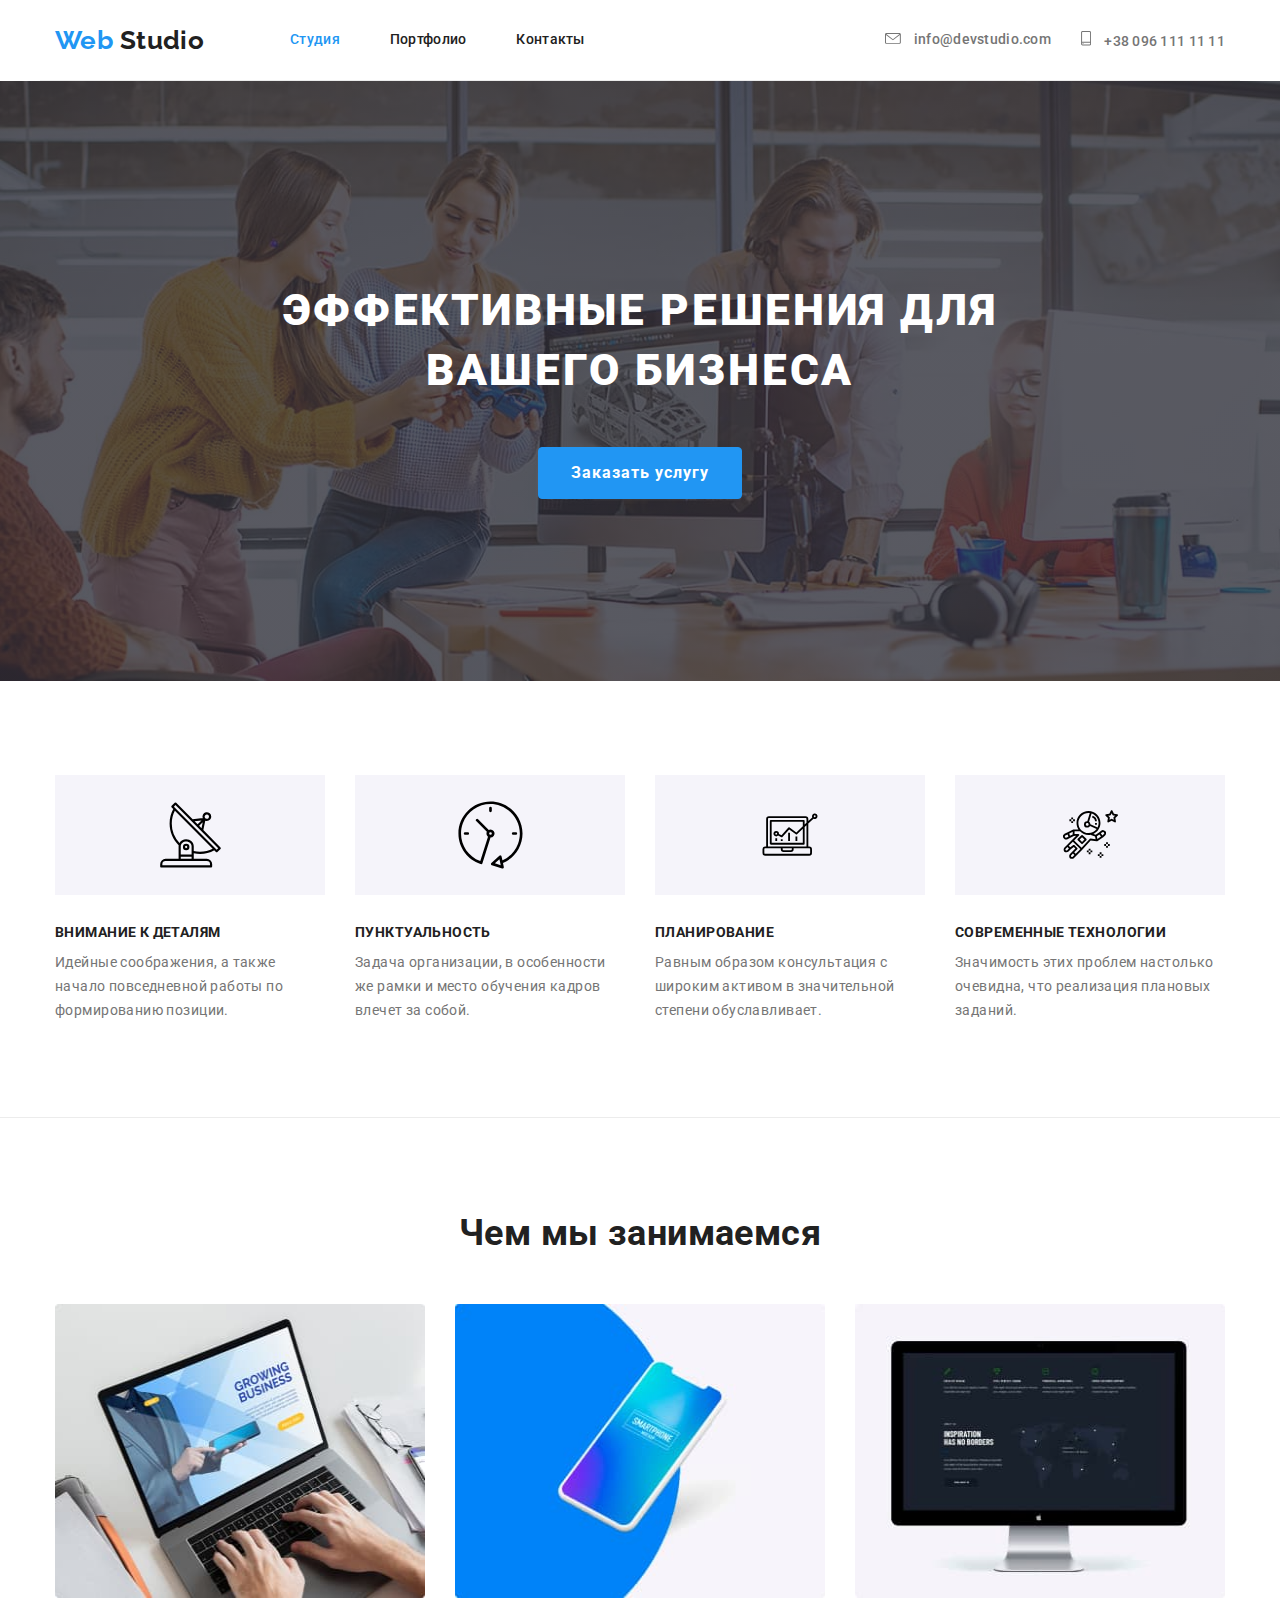
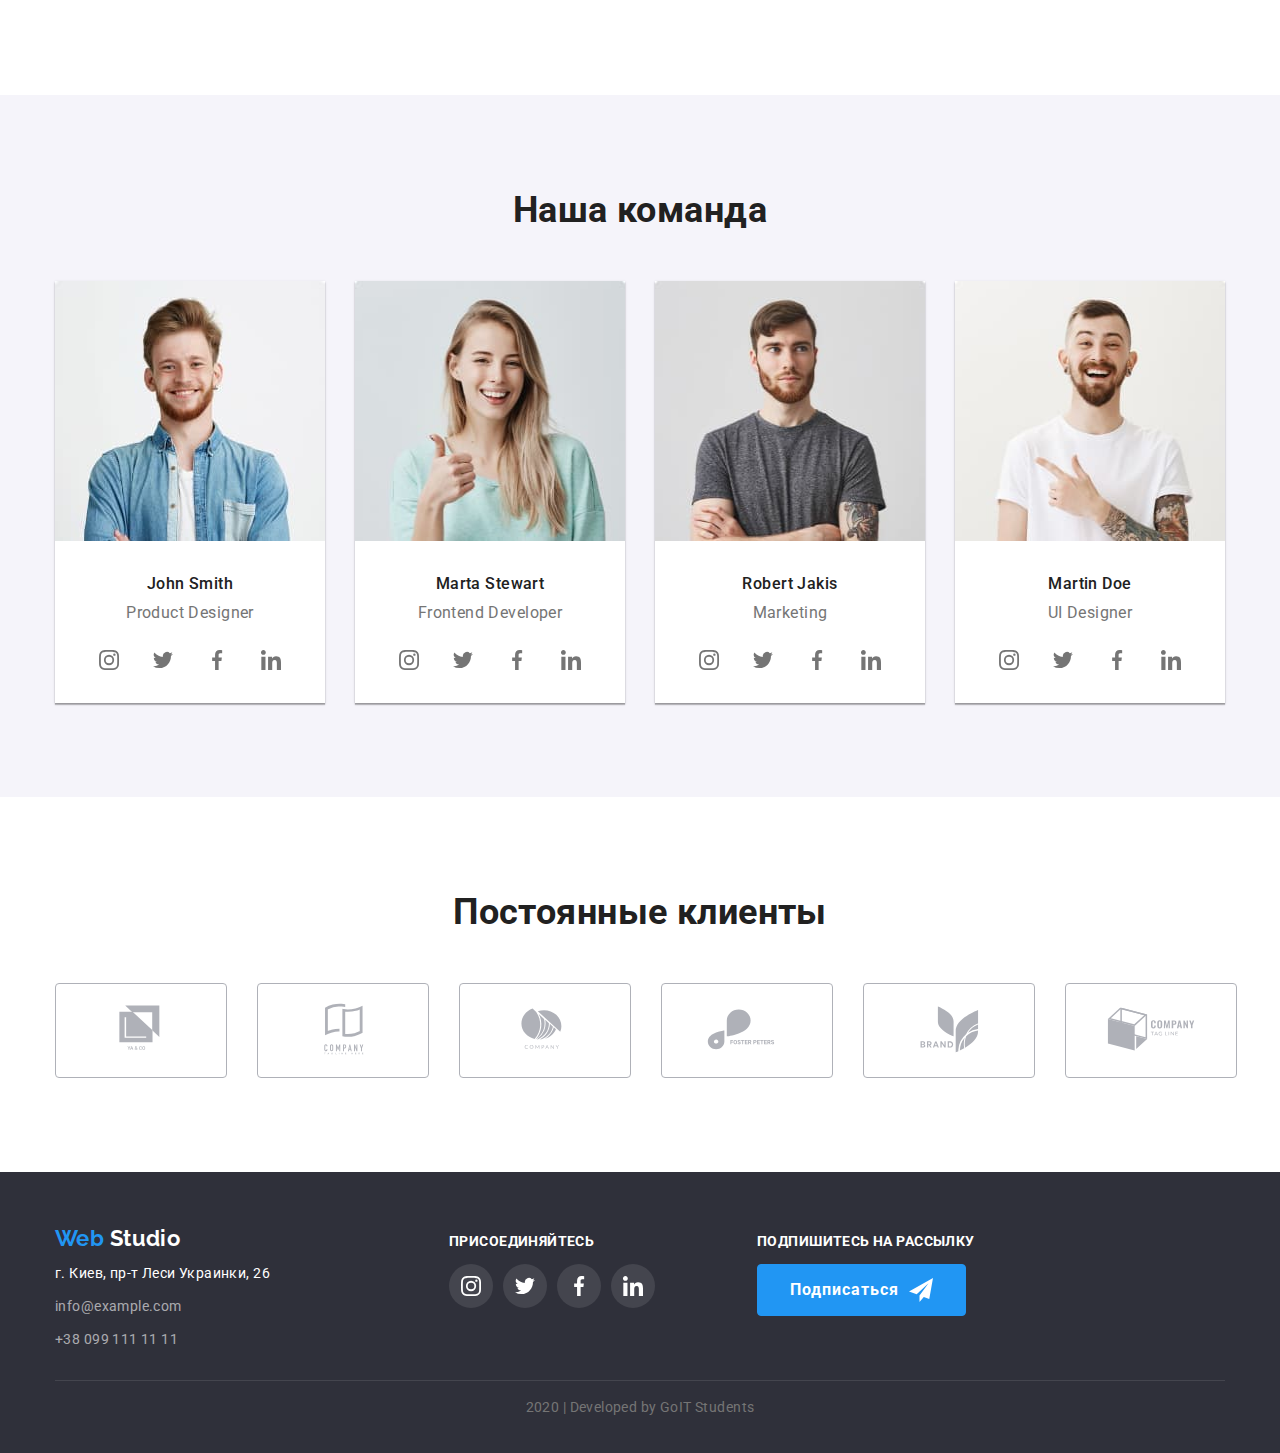
==== commit 87b916aa: "Draft2" ====
--- a/index.html
+++ b/index.html
@@ -420,7 +420,12 @@
           </div>
           <div class="footer-sign">
             <p class="social-title">Подпишитесь на рассылку</p>
-            <a href="#" class="button">Подписаться</a>
+            <a href="#" class="button"
+              >Подписаться
+              <svg class="button-img" height="24" width="24">
+                <use href="./images/sprite.svg#send"></use>
+              </svg>
+            </a>
           </div>
         </div>
         <p>2020 | Developed by GoIT Students</p>
--- a/css/styles.css
+++ b/css/styles.css
@@ -167,6 +167,34 @@
 .social-item:not(:last-child) {
   margin-right: 10px;
 }
+.button {
+  display: inline-flex;
+  border-radius: 4px;
+  padding: 10px 32px;
+
+  color: #ffffff;
+  background-color: var(--accent-text-color);
+  border: 1px solid #2196f3;
+
+  font-weight: 700;
+  font-size: 16px;
+  line-height: 30px;
+  text-align: center;
+  letter-spacing: 0.06em;
+  text-decoration: none;
+  align-items: center;
+}
+.button:hover,
+.button:focus {
+  color: var(--accent-text-color);
+  background-color: #ffffff;
+}
+.button-img {
+  display: inline-flex;
+  margin-left: 10px;
+  fill: currentColor;
+}
+
 /* Studio-page */
 /* hero */
 .hero {
@@ -197,27 +225,7 @@
   text-transform: uppercase;
   color: #ffffff;
 }
-.button {
-  display: inline-block;
-  border-radius: 4px;
-  padding: 10px 32px;
-
-  color: #ffffff;
-  background-color: var(--accent-text-color);
-  border: 1px solid #2196f3;
-
-  font-weight: 700;
-  font-size: 16px;
-  line-height: 30px;
-  text-align: center;
-  letter-spacing: 0.06em;
-  text-decoration: none;
-}
-.button:hover,
-.button:focus {
-  color: var(--accent-text-color);
-  background-color: #ffffff;
-}
+
 /* advantages */
 .advantage-list {
   display: flex;
@@ -369,6 +377,26 @@
 .buttons {
   margin-bottom: 50px;
 }
+.filter-button:not(:last-child) {
+  margin-right: 8px;
+}
+.filter-button {
+  padding: 6px 22px;
+  font-weight: 500;
+  font-size: 16px;
+  line-height: 1.63;
+  text-align: center;
+  letter-spacing: 0.03em;
+  color: #212121;
+  background: #f5f4fa;
+  border: none;
+  border-radius: 4px;
+}
+.filter-button:focus,
+.filter-button:hover {
+  color: #ffffff;
+  background-color: var(--accent-text-color);
+}
 .project-list {
   display: flex;
   flex-wrap: wrap;
@@ -378,6 +406,8 @@
   height: 404px;
   border: 1px solid #eeeeee;
   border-radius: 5px;
+}
+.project-item:hover {
   box-shadow: 1px 4px 6px rgba(0, 0, 0, 0.16), 0px 4px 4px rgba(0, 0, 0, 0.06),
     0px 1px 1px rgba(0, 0, 0, 0.12);
 }
@@ -415,4 +445,5 @@
   margin-bottom: 20px;
   font-size: 16px;
   line-height: 1.88;
-}
+  color: var(--primary-text-color);
+}
